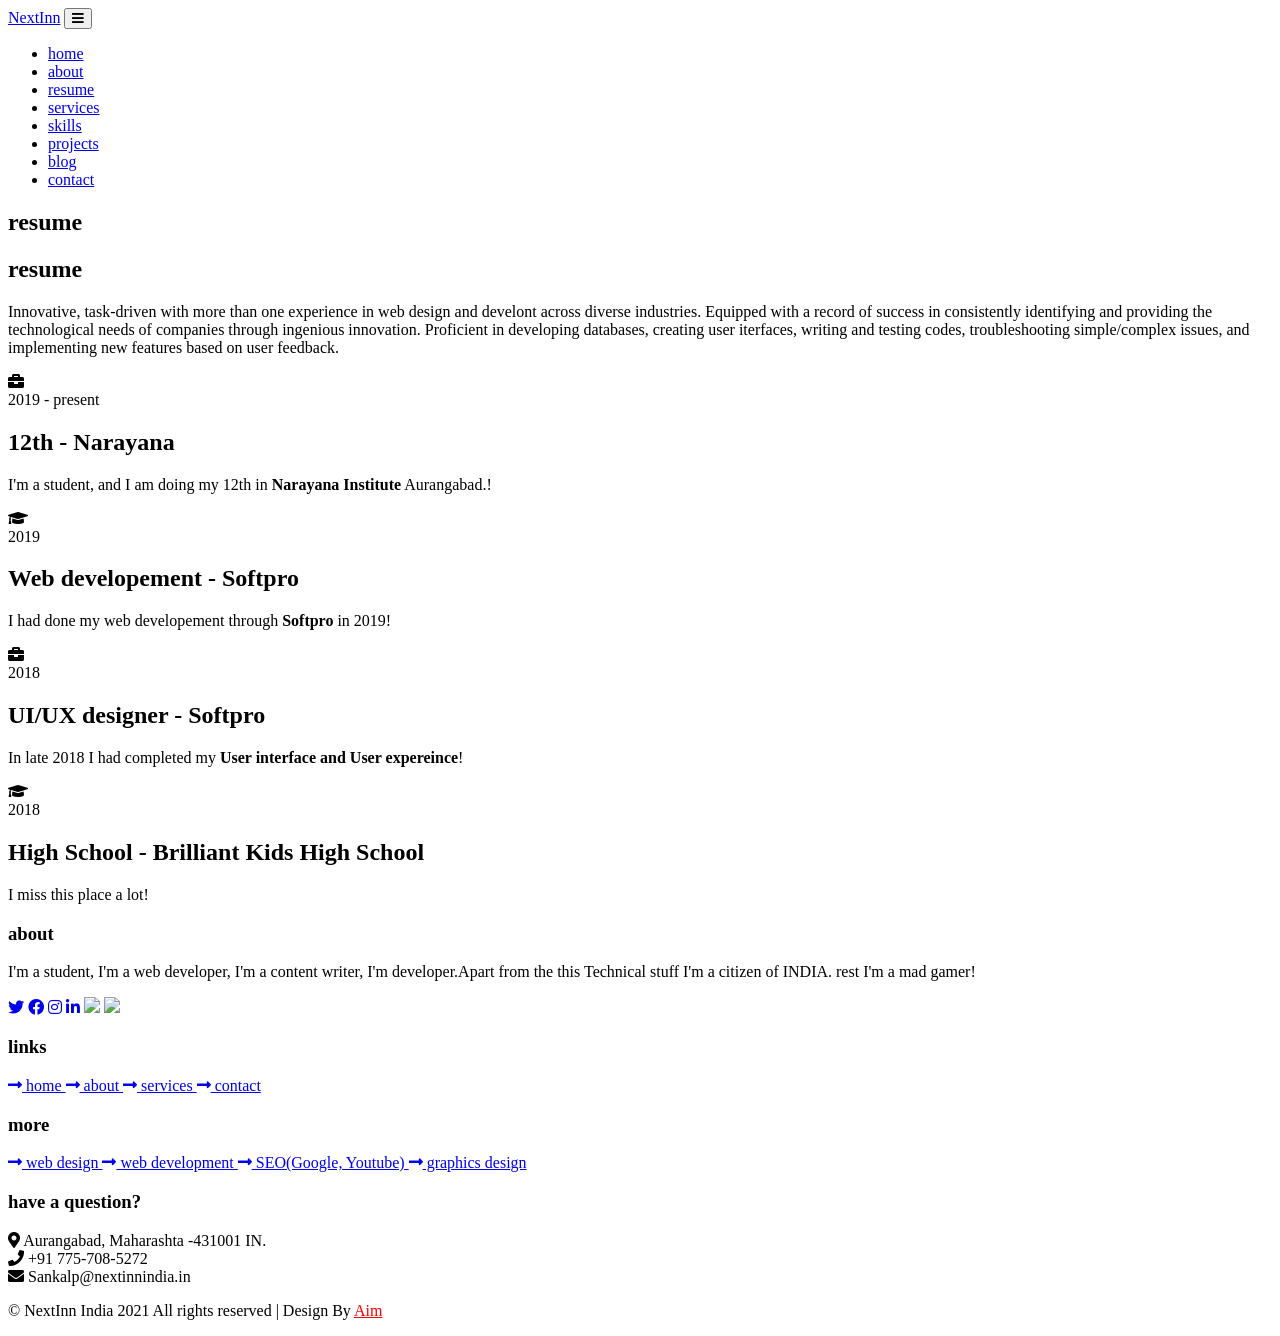
==== resume.html @ b2cc41a3 "Add files via upload" ====
<!DOCTYPE html>
<html>
  <head>
    <meta charset="utf-8">
    <meta http-equiv="X-UA-Compatible" content="IE=edge">
    <link href="assets/nextinn logo.png" rel="shortcut icon" type="image/x-icon" />
    <title>Sankalp Salve | Resume</title>
    <meta name="description" content="">
    <meta name="viewport" content="width=device-width, initial-scale=1">
    <!-- utility css file -->
    <link rel="stylesheet" href="css/utility.css">
    <!-- style css file -->
    <link rel = "stylesheet" href = "css/style.css">
    <!-- fontawesome cdn -->
    <link rel="stylesheet" href="https://cdnjs.cloudflare.com/ajax/libs/font-awesome/5.15.1/css/all.min.css" integrity="sha512-+4zCK9k+qNFUR5X+cKL9EIR+ZOhtIloNl9GIKS57V1MyNsYpYcUrUeQc9vNfzsWfV28IaLL3i96P9sdNyeRssA==" crossorigin="anonymous" />
    <!-- google fonts -->
    <link href="https://fonts.googleapis.com/css2?family=Open+Sans:wght@300;400;600;700;800&family=Poppins:wght@200;300;400;500;600;700;800;900&display=swap" rel="stylesheet">
  </head>
  <body>
    
    <!-- navbar section -->
    <nav class = "navbar">
      <div class = "container">
        <div class = "brand-and-toggler">
          <a href = "index.html" class = "navbar-brand">NextInn</a>
          <button type = "button" class = "navbar-toggler" id = "navbar-toggler">
            <span>
              <i class = "fas fa-bars"></i>
            </span>
          </button>
        </div>

        <div class = "navbar-collapse">
          <ul class = "navbar-nav">
            <li class = "nav-item">
              <a href = "index.html" class = "nav-link">home</a>
            </li>
            <li class = "nav-item">
              <a href = "about.html" class = "nav-link">about</a>
            </li>
            <li class = "nav-item nav-active">
              <a href = "resume.html" class = "nav-link">resume</a>
            </li>
            <li class = "nav-item">
              <a href = "services.html" class = "nav-link">services</a>
            </li>
            <li class = "nav-item">
              <a href = "skills.html" class = "nav-link">skills</a>
            </li>
            <li class = "nav-item">
              <a href = "projects.html" class = "nav-link">projects</a>
            </li>
            <li class = "nav-item">
              <a href = "blog.html" class = "nav-link">blog</a>
            </li>
            <li class = "nav-item">
              <a href = "contact.html" class = "nav-link">contact</a>
            </li>
          </ul>
        </div>
      </div>
    </nav>
    <!-- end of navbar section -->

    <!-- resume page -->
    <section class = "resume container">
      <div class = "title">
        <h2>resume</h2>
        <div>
          <h2>resume</h2>
        </div>
      </div>

      <p class = "text">
          Innovative, task-driven with more than one experience in web 
          design and develont across diverse industries. Equipped with a 
          record of success in consistently identifying and providing the 
          technological needs of companies through ingenious innovation.
          Proficient in developing databases, creating user iterfaces, 
          writing and testing codes, troubleshooting simple/complex issues,
          and implementing new features based on user feedback.
      </p>

      <div class = "row">
        <div class = "item">
          <div class = "icon">
            <i class = "fas fa-briefcase"></i>
          </div>
          <span>2019 - present</span>
          <h2>12th - <span>Narayana</span></h2>
          <p class = "text">I'm a student, and I am doing my 12th in <b>Narayana Institute</b> Aurangabad.!</p>
        </div>

        <div class = "item">
          <div class = "icon">
            <i class = "fas fa-graduation-cap"></i>
          </div>
          <span>2019</span>
          <h2>Web developement - <span>Softpro</span></h2>
          <p class = "text">I had done my web developement through <b>Softpro</b> in 2019!</p>
        </div>

        <div class = "item">
          <div class = "icon">
            <i class = "fas fa-briefcase"></i>
          </div>
          <span>2018</span>
          <h2>UI/UX designer - <span>Softpro</span></h2>
          <p class = "text">In late 2018 I had completed my <b>User interface and User expereince</b>!</p>
        </div>

<!--         <div class = "item">
          <div class = "icon">
            <i class = "fas fa-graduation-cap"></i>
          </div>
          <span>2012</span>
          <h2>masters in IT - <span>mit</span></h2>
          <p class = "text">Lorem ipsum dolor sit amet consectetur adipisicing elit. Reprehenderit non porro nisi, vitae accusamus sapiente!</p>
        </div>

        <div class = "item">
          <div class = "icon">
            <i class = "fas fa-briefcase"></i>
          </div>
          <span>2005 - 2013</span>
          <h2>consultant - <span>videohive</span></h2>
          <p class = "text">Lorem ipsum dolor sit amet consectetur adipisicing elit. Reprehenderit non porro nisi, vitae accusamus sapiente!</p>
        </div> -->

        <div class = "item">
          <div class = "icon">
            <i class = "fas fa-graduation-cap"></i>
          </div> 
          <span>2018</span>
          <h2>High School - <span>Brilliant Kids High School</span></h2>
          <p class = "text">I miss this place a lot!</p>
        </div>
      </div>
    </section>
    <!-- end of resume page -->
    
    

    <!-- footer -->
    <footer class = "footer container">
      <div class = "row">
        <div class = "col">
          <h3 class = "footer-title">about</h3>
          <p class = "text">I'm a student, I'm a web developer, I'm a content writer, I'm developer.Apart from the this Technical stuff I'm a citizen of INDIA. rest I'm a mad gamer!</p>
          <div class = "social-links">
            <a href = "https://twitter.com/Sankalpsalve3" target="_blank"><i class = "fab fa-twitter"></i></a>
            <a href = "https://www.facebook.com/sankalp.salve.7" target="_blank"><i class = "fab fa-facebook"></i></a>
            <a href = "https://www.instagram.com/di_spartan_cadmium/" target="_blank"><i class = "fab fa-instagram"></i></a>
            <a href = "https://www.linkedin.com/in/sankalp-salve-874a441b1/" target="_blank"><i class = "fab fa-linkedin-in"></i></a>
            <a href="https://www.fiverr.com/share/0K4B72" target="_blank"><img src="assets/fiverr%20icon.png"></a>
            <a href="https://www.upwork.com/o/profiles/users/~010721612c36194499/" target="_blank"><img src="assets/upwork.png"></a>



          </div>
        </div>

        <div class = "col">
          <h3 class = "footer-title">links</h3>
          <div class = "footer-links">
            <a href = "index.html" class = "text">
              <i class = "fas fa-long-arrow-alt-right"></i>
              home
            </a>
            <a href = "about.html" class = "text">
              <i class = "fas fa-long-arrow-alt-right"></i>
              about
            </a>
            <a href = "services.html" class = "text">
              <i class = "fas fa-long-arrow-alt-right"></i>
              services
            </a>
            <a href = "contact.html" class = "text">
              <i class = "fas fa-long-arrow-alt-right"></i>
              contact
            </a>
          </div>
        </div>

        <div class = "col">
          <h3 class = "footer-title">more</h3>
          <div class = "footer-links">
            <a href = "#" class = "text">
              <i class = "fas fa-long-arrow-alt-right"></i>
              web design
            </a>
            <a href = "#" class = "text">
              <i class = "fas fa-long-arrow-alt-right"></i>
              web development
            </a>
            <a href = "#" class = "text">
              <i class = "fas fa-long-arrow-alt-right"></i>
              SEO(Google, Youtube)
            </a>
            <a href = "#" class = "text">
              <i class = "fas fa-long-arrow-alt-right"></i>
              graphics design
            </a>
          </div>
        </div>

        <div class = "col">
          <h3 class = "footer-title">have a question?</h3>
          <div>
            <span>
              <i class = "fas fa-map-marker-alt"></i>
            </span>
            <span class = "text">Aurangabad, Maharashta -431001 IN.</span>
          </div>

          <div>
            <span>
              <i class = "fas fa-phone"></i>
            </span>
            <span class = "text">+91 775-708-5272</span>
          </div>

          <div>
            <span>
              <i class = "fas fa-envelope"></i>
            </span>
            <span class = "text">Sankalp@nextinnindia.in</span>
          </div>
        </div>
      </div>

      <div class = "footer-text">
        <p class = "text">&copy; NextInn India 2021 All rights reserved | Design By <a href="https://www.fiverr.com/share/0K4B72" style="color: red;" target="_blank">Aim</a></p>
      </div>
    </footer>
    <!-- end of footer -->


    <!-- custom js file -->
    <script src="js/script.js"></script>
  </body>
</html>
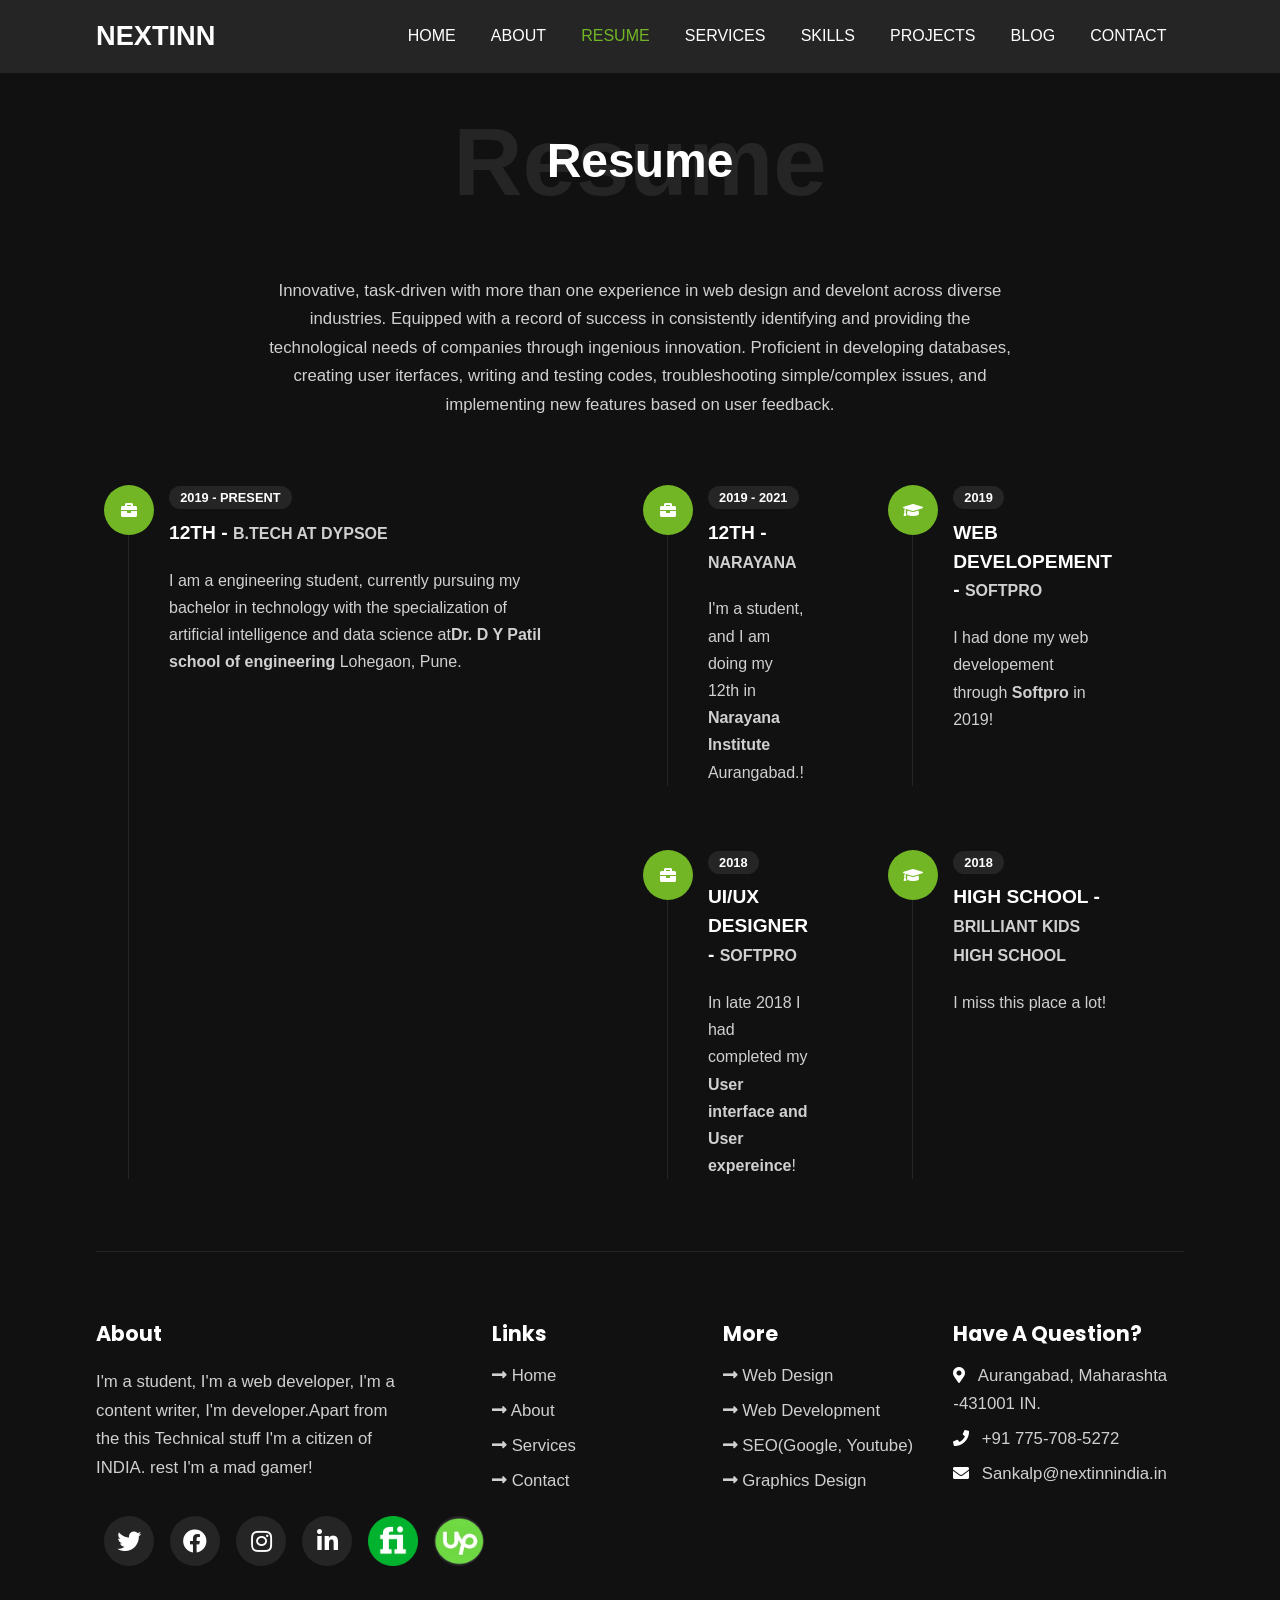
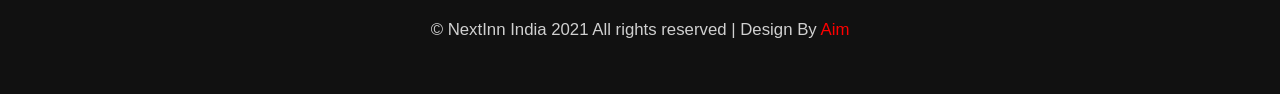
==== commit e6bffa03: "Update resume.html" ====
--- a/resume.html
+++ b/resume.html
@@ -87,6 +87,16 @@
             <i class = "fas fa-briefcase"></i>
           </div>
           <span>2019 - present</span>
+          <h2>12th - <span>B.tech at DYPSOE</span></h2>
+          <p class = "text">I am a engineering student, currently pursuing my bachelor in technology with the specialization of artificial intelligence and data science at<b>Dr. D Y Patil school of engineering</b> Lohegaon, Pune.</p>
+        </div>
+              
+      <div class = "row">
+        <div class = "item">
+          <div class = "icon">
+            <i class = "fas fa-briefcase"></i>
+          </div>
+          <span>2019 - 2021</span>
           <h2>12th - <span>Narayana</span></h2>
           <p class = "text">I'm a student, and I am doing my 12th in <b>Narayana Institute</b> Aurangabad.!</p>
         </div>
@@ -239,4 +249,4 @@
     <!-- custom js file -->
     <script src="js/script.js"></script>
   </body>
-</html>+</html>
--- a/css/utility.css
+++ b/css/utility.css
@@ -0,0 +1,117 @@
+/* setup and common stylings */
+:root{
+    --poppins: 'Poppins', sans-serif;
+    --sans: 'Open Sans', sans-serif;
+    --green: #72b626;
+    --black: #111;
+    --nero: #252525;
+    --transition: all 0.4s ease;
+}
+*{
+    box-sizing: border-box;
+    padding: 0;
+    margin: 0;
+    font-family: var(--sans);
+}
+body{
+    color: #fff;
+    line-height: 1.5;
+    background: var(--black);
+    overflow-x: hidden;
+}
+a{
+    color: #fff;
+    text-decoration: none;
+}
+img{
+    width: 100%;
+    display: block;
+}
+ul li{
+    list-style-type: none;
+}
+h1, h2, h3, h4, h5, h6, p{
+    padding: 0.6rem 0;
+}
+
+/* button */
+.btn{
+    border: none;
+    margin: 1rem 0;
+    border-radius: 35px;
+    background: var(--green);
+    font-size: 0.9rem;
+    text-transform: uppercase;
+    padding: 1rem 1.5rem;
+    font-weight: 700;
+    letter-spacing: 2px;
+    display: inline-block;
+    cursor: pointer;
+    transition: var(--transition);
+}
+.btn:hover{
+    opacity: 0.7;
+}
+
+.text{
+    font-size: 1.05rem;
+    color: #d0d0d0;
+    line-height: 1.7;
+}
+
+/* title */
+.title{
+    position: relative;
+}
+.title > h2{
+    font-size: 3rem;
+    font-family: var(--poppins);
+    text-align: center;
+    text-transform: capitalize;
+    font-weight: 900;
+    color: var(--nero);
+}
+.title div{
+    position: absolute;
+    top: 50%;
+    left: 50%;
+    text-align: center;
+    width: 100%;
+    transform: translate(-50%, -50%);
+}
+.title div h2{
+    text-transform: capitalize;
+    font-size: 2rem;
+    font-family: var(--poppins);
+    font-weight: 800;
+}
+.container{
+    width: 90vw;
+    margin: 0 auto;
+}
+
+@media screen and (min-width: 500px){
+    .title > h2{
+        font-size: 6rem;
+    }
+    .title div h2{
+        font-size: 3rem;
+    }
+}
+
+@media screen and (min-width: 992px){
+    .container{
+        width: 88vw;
+    }
+}
+@media screen and (min-width: 1200px){
+    .container{
+        width: 85vw;
+    }
+}
+
+/* animation and transition stopper styling */
+.resize-animation-stopper *{
+    animation: none !important;
+    transition: none !important;
+}
--- a/css/style.css
+++ b/css/style.css
@@ -0,0 +1,830 @@
+/* #### navbar #### */
+.navbar{
+    position: fixed;
+    z-index: 999;
+    top: 0;
+    left: 0;
+    background: var(--nero);
+    width: 100%;
+}
+.brand-and-toggler{
+    display: flex;
+    justify-content: space-between;
+    padding: 1rem 0;
+}
+.navbar-brand{
+    text-transform: uppercase;
+    font-family: var(--poppins);
+    font-size: 1.7rem;
+    font-weight: 800;
+}
+.navbar-toggler{
+    border: none;
+    font-size: 1.7rem;
+    background: none;
+    color: #fff;
+    cursor: pointer;
+    outline: none;
+    transition: var(--transition);
+}
+.navbar-toggler:hover{
+    opacity: 0.8;
+}
+.navbar-collapse{
+    height: 0;
+    overflow: hidden;
+    transition: var(--transition);
+}
+.nav-item{
+    text-align: center;
+    padding: 0.6rem;
+    position: relative;
+}
+.nav-item::after{
+    content: "";
+    position: absolute;
+    bottom: 4px;
+    left: 50%;
+    transform: translateX(-50%);
+    border-radius: 5px;
+    width: 0;
+    height: 2px;
+    background: var(--green);
+    transition: var(--transition);
+}
+.nav-item:hover::after{
+    width: 100px;
+}
+.nav-link{
+    text-transform: uppercase;
+    font-size: 1.2rem;
+    transition: var(--transition);
+}
+.nav-link:hover{
+    color: var(--green);
+}
+.nav-active .nav-link{
+    color: var(--green);
+}
+
+/*** show nav class ***/
+.showNav{
+    height: 385px;
+}
+
+/* #### HOME PAGE #### */
+.home{
+    padding: 5rem 0 2.5rem 0;
+}
+.home .row > div{
+    height: 60vh;
+    display: flex;
+    flex-direction: column;
+    justify-content: center;
+    align-items: center;
+    border: 2px solid var(--nero);
+    border-radius: 10px;
+    margin: 2rem 0;
+}
+.home .row-left{
+    text-align: center;
+}
+.home .row-left h3{
+    color: var(--green);
+    font-weight: 400;
+    text-transform: uppercase;
+}
+.home .row-left h1{
+    font-size: 2rem;
+    font-family: var(--poppins);
+    text-transform: capitalize;
+    line-height: 1.2;
+    font-weight: 900;
+}
+.home .row-left h1 span{
+    color: var(--green);
+}
+.home .row-left h2{
+    text-transform: uppercase;
+    font-family: var(--poppins);
+    font-size: 1rem;
+}
+.home-pg-btn{
+    display: flex;
+    margin: 1rem 0;
+}
+.home-pg-btn button{
+    padding: 0.8rem;
+    margin-right: 0.6rem;
+    border: 1px solid #f7f7f7;
+}
+.home-pg-btn button:first-child{
+    border-color: var(--green);
+}
+.home-pg-btn button:last-child{
+    background: transparent;
+    color: #fff;
+}
+.home .img-container{
+    position: relative;
+    width: 240px;
+    height: 240px;
+    border-radius: 50%;
+    overflow: hidden;
+}
+.home .img-border{
+    background: var(--nero);
+    width: 245px;
+    height: 245px;
+    border-radius: 50%;
+    display: flex;
+    justify-content: center;
+    align-items: center;
+}
+
+/* #### ABOUT PAGE #### */
+.about{
+    padding: 5rem 0 2.5rem 0;
+}
+.about .row-right{
+    padding: 3rem 0;
+}
+.about .row-right p{
+    margin: 1rem 0;
+}
+.about-content{
+    margin: 1.5rem 0;
+}
+.about-content li{
+    display: flex;
+    margin: 0.6rem 0;
+}
+.about-content li span{
+    flex: 1;
+}
+.about-content li span:first-child{
+    color: #fff;
+    font-weight: 600;
+}
+.about .row-right h3{
+    color: var(--green);
+    font-size: 1.5rem;
+}
+.about .row-right h3 span{
+    color: #fff;
+    font-weight: 400;
+}
+
+/* #### RESUME PAGE #### */
+.resume{
+    padding: 5rem 0 2.5rem 0;
+}
+.resume > .text{
+    width: 70%;
+    margin: 1.5rem auto;
+    text-align: center;
+}
+.resume .item{
+    padding: 0 2.5rem;
+    margin: 2rem;
+    border-left: 1px solid var(--nero);
+    position: relative;
+}
+.resume .item > span{
+    background: var(--nero);
+    border-radius: 15px;
+    padding: 0.25rem 0.7rem;
+    text-transform: uppercase;
+    font-size: 0.8rem;
+    font-weight: 600;
+}
+.resume .item h2{
+    text-transform: uppercase;
+    font-weight: 600;
+    font-size: 1.2rem;
+}
+.resume .item h2 span{
+    font-size: 1rem;
+    color: #d0d0d0;
+}
+.resume .item .text{
+    font-size: 1rem;
+    padding-bottom: 0;
+}
+.resume .icon{
+    position: absolute;
+    top: 0;
+    width: 50px;
+    height: 50px;
+    background: var(--green);
+    border-radius: 50%;
+    display: flex;
+    justify-content: center;
+    align-items: center;
+    left: -25px;
+}
+
+/* #### SERVICES PAGE #### */
+.services{
+    padding: 5rem 0 2.5rem 0;
+}
+.services > .text{
+    width: 70%;
+    margin: 1.5rem auto;
+    text-align: center;
+}
+.services .item{
+    text-align: center;
+    padding: 1.5rem 0 4rem 0;
+    background: var(--nero);
+    margin: 1.5rem 0;
+    cursor: pointer;
+    transition: var(--transition);
+}
+.services .item span{
+    font-size: 5rem;
+    color: var(--green);
+}
+.services .item h2{
+    text-transform: uppercase;
+    font-size: 1rem;
+    font-weight: 600;
+    letter-spacing: 3px;
+    position: relative;
+}
+.services .item h2::after{
+    content: "";
+    position: absolute;
+    bottom: 0;
+    background: var(--green);
+    width: 50px;
+    height: 0.5px;
+    left: 50%;
+    transform: translateX(-50%);
+}
+.services .item:hover{
+    background: var(--green);
+}
+.services .item:hover span{
+    color: #fff;
+}
+.services .item:hover h2{
+    color: var(--black);
+}
+.services .item:hover h2::after{
+    background: var(--black);
+}
+.services .btn{
+    margin: 2.5rem auto 1rem auto;
+    display: block;
+}
+
+
+/* #### SKILLS PAGE #### */
+.skills{
+    padding: 5rem 0 2.5rem 0;
+}
+.skills > .text{
+    width: 70%;
+    margin: 1.5rem auto;
+    text-align: center;
+}
+.skills .row{
+    margin: 1rem 0;
+}
+.skills .item{
+    padding: 0.5rem 0;
+    margin: 0.3rem 0;
+}
+.skills .item-text{
+    display: flex;
+    justify-content: flex-start;
+    font-weight: 600;
+    font-size: 1.3rem;
+    position: relative;
+}
+.skills .item-text span:last-child{
+    position: absolute;
+}
+.skills .item-text .w-90{
+    margin-left: 85%;
+}
+.skills .item-text .w-75{
+    margin-left: 70%;
+}
+.skills .item-text .w-85{
+    margin-left: 80%;
+}
+.skills .item-text .w-80{
+    margin-left: 75%;
+}
+.skills .item-text .w-60{
+    margin-left: 55%;
+}
+.skills .item-text .w-68{
+    margin-left: 63%;
+}
+.progress{
+    margin: 0.8rem 0;
+    border-radius: 10px;
+    height: 16px;
+    width: 100%;
+    background-color: var(--nero);
+    overflow: hidden;
+}
+.progress-bar{
+    background: var(--green);
+    height: 100%;
+    border-top-right-radius: 2px;
+    border-bottom-right-radius: 2px;
+}
+.progress-bar.w-90{
+    width: 90%;
+}
+.progress-bar.w-75{
+    width: 75%;
+}
+.progress-bar.w-85{
+    width: 85%;
+}
+.progress-bar.w-80{
+    width: 80%;
+}
+.progress-bar.w-60{
+    width: 60%;
+}
+.progress-bar.w-68{
+    width: 68%;
+}
+
+/* #### PROJECTS PAGE #### */
+.projects{
+    padding: 5rem 0 2.5rem 0;
+}
+.projects > .text{
+    width: 70%;
+    margin: 1.5rem auto;
+    text-align: center;
+}
+.projects .item{
+    margin: 2rem 0;
+    height: 320px;
+    width: 100%;
+    position: relative;
+}
+.projects .row .item:nth-child(1){
+    background: url(../assets/project-img-1.jpg) center/cover no-repeat;
+}
+.projects .row .item:nth-child(2){
+    background: url(../assets/project-img-2.jpg) center/cover no-repeat;
+}
+.projects .row .item:nth-child(3){
+    background: url(../assets/project-img-3.jpg) center/cover no-repeat;
+}
+.projects .row .item:nth-child(4){
+    background: url(../assets/project-img-4.jpg) center/cover no-repeat;
+}
+.projects .row .item:nth-child(5){
+    background: url(../assets/project-img-5.jpg) center/cover no-repeat;
+}
+.projects .row .item:nth-child(6){
+    background: url(../assets/project-img-6.jpg) center/cover no-repeat;
+}
+.projects .item .item-overlay{
+    position: absolute;
+    top: 0;
+    left: 0;
+    width: 100%;
+    height: 100%;
+    background: var(--green);
+    text-align: center;
+    display: flex;
+    flex-direction: column;
+    justify-content: center;
+    padding: 1.5rem;
+    opacity: 0;
+    transition: var(--transition);
+}
+.projects .item .item-overlay a{
+    text-transform: capitalize;
+    font-size: 1.25rem;
+    font-weight: 400;
+    font-family: var(--poppins);
+}
+.projects .item .item-overlay h3{
+    text-transform: uppercase;
+    font-size: 1rem;
+    letter-spacing: 3px;
+}
+.projects .item:hover .item-overlay{
+    opacity: 0.9;
+}
+
+/* #### BLOG PAGE #### */
+.blog{
+    padding: 5rem 0 2.5rem 0;
+}
+.blog > .text{
+    width: 70%;
+    margin: 1.5rem auto;
+    text-align: center;
+}
+.blog .item{
+    margin: 1rem 0;
+    background: var(--nero);
+    border-radius: 5px;;
+    overflow: hidden;
+}
+.blog .item .item-img{
+    border-bottom: 8px solid var(--green);
+    overflow: hidden;
+}
+.blog .item .item-img img{
+    transition: var(--transition);
+}
+.blog .item .item-img:hover img{
+    transform: scale(1.2);
+}
+.blog .item .item-content{
+    padding: 1.5rem;
+}
+.blog .item .item-content span{
+    color: var(--green);
+    text-transform: uppercase;
+}
+.blog .item .item-content span .fas{
+    font-size: 0.85rem;
+}
+.blog .item .item-content h2{
+    font-family: var(--poppins);
+    font-weight: 400;
+    font-size: 1.4rem;
+}
+.blog .pagination{
+    margin: 3rem 0 0.5rem 0;
+    display: flex;
+    align-items: center;
+    justify-content: center;
+}
+.blog .page-link{
+    background: var(--nero);
+    display: block;
+    width: 50px;
+    height: 50px;
+    margin: 0 0.6rem;
+    display: flex;
+    justify-content: center;
+    align-items: center;
+    border-radius: 50%;
+    font-weight: 700;
+    transition: var(--transition);
+}
+
+.blog .page-link:nth-child(2){
+    background: var(--green);
+}
+.blog .page-link:hover{
+    background: var(--green);
+}
+
+/* #### CONTACT PAGE #### */
+.contact{
+    padding: 5rem 0 2.5rem 0;
+}
+.contact > .text{
+    width: 70%;
+    margin: 1.5rem auto;
+    text-align: center;
+}
+.contact .row{
+    margin: 1rem 0;
+}
+.contact .row > div{
+    margin: 2.5rem 0;
+    padding: 2rem 0;
+}
+.contact .col-left h2{
+    text-transform: uppercase;
+}
+.contact .contact-info{
+    margin: 1rem 0;
+    padding: 0.5rem 0;
+    display: flex;
+    align-items: center;
+}
+.contact .contact-info > span{
+    color: var(--green);
+    font-size: 2.6rem;
+    margin-right: 1.2rem;
+}
+.contact .contact-info h3{
+    font-size: 1rem;
+    font-weight: 400;
+}
+.contact .contact-info h3 span{
+    text-transform: uppercase;
+    font-size: 1.05rem;
+}
+.contact .contact-social-links{
+    display: flex;
+}
+.contact .contact-social-links a{
+    display: block;
+    width: 50px;
+    height: 50px;
+    background: var(--nero);
+    margin: 0 0.6rem;
+    display: flex;
+    justify-content: center;
+    align-items: center;
+    border-radius: 50%;
+    transition: var(--transition);
+}
+.contact .contact-social-links a:first-child{
+    margin-left: 0;
+}
+.contact .contact-social-links a:hover{
+    background: var(--green);
+}
+.contact-form input, .contact-form textarea{
+    width: 100%;
+    margin: 1rem 0;
+    background: var(--nero);
+    border: 2px solid transparent;
+    font-size: 1rem;
+    padding: 0.8rem 1rem;
+    border-radius: 25px;
+    outline: 0;
+    caret-color: #fff;
+}
+.contact-form input:focus, .contact-form textarea:focus{
+    border-color: var(--green);
+}
+.contact-form input::placeholder,
+.contact-form textarea::placeholder{
+    text-transform: uppercase;
+}
+
+
+
+
+/* #### footer #### */
+.footer{
+    padding: 2.5rem 0;
+    border-top: 1.5px solid #252525;
+}
+.footer-title{
+    text-transform: capitalize;
+    font-size: 1.3rem;
+    font-family: var(--poppins);
+    font-weight: 700;
+}
+.footer .col{
+    text-align: center;
+    padding: 1rem 0;
+}
+.footer .col:first-child .text{
+    width: 80%;
+    margin: 0 auto;
+}
+.social-links{
+    display: flex;
+    justify-content: center;
+}
+.social-links a{
+    background: var(--nero);
+    width: 50px;
+    height: 50px;
+    font-size: 1.5rem;
+    display: flex;
+    justify-content: center;
+    align-items: center;
+    border-radius: 50%;
+    margin: 1.5rem 0.5rem;
+    transition: var(--transition);
+}
+.social-links a:hover{
+    background: var(--green);
+}
+.footer-links a{
+    display: block;
+    text-transform: capitalize;
+    padding: 0.2rem 0;
+    transition: var(--transition);
+}
+.footer-links a .fas{
+    display: none;
+}
+.footer-links a:hover{
+    color: #fff;
+}
+.footer .col:last-child div{
+    padding: 0.2rem 0;
+}
+.footer .col:last-child .fas{
+    padding-right: 0.5rem;
+}
+.footer-text .text{
+    text-align: center;
+}
+
+
+
+
+
+
+/* #### Media Queries #### */
+@media screen and (min-width: 500px){
+    /* home page */
+    .home .row-left h1{
+        font-size: 4rem;
+    }
+    .home .row-left h2{
+        font-size: 1.4rem;
+    }
+    .home-pg-btn button{
+        padding: 1rem 1.5rem;
+    }
+    .home .img-container{
+        width: 320px;
+        height: 320px;
+    }
+    .home .img-border{
+        width: 325px;
+        height: 325px;
+    }
+}
+
+@media screen and (min-width: 768px){
+    /* footer */
+    .footer .row{
+        display: grid;
+        grid-template-columns: repeat(2, 1fr);
+    }
+    /* about page */
+    .about .row-left{
+        width: 400px;
+        height: 400px;
+        margin: 1rem auto;
+        overflow: hidden;
+        border-radius: 50%;
+        position: relative;
+    }
+    /* resume page */
+    .resume .row{
+        display: grid;
+        grid-template-columns: repeat(2, 1fr);
+    }
+    /* services page */
+    .services .row{
+        display: flex;
+        flex-wrap: wrap;
+    }
+    .services .item{
+        flex: 0 0 calc(50% - 2rem);
+        margin: 1rem;
+    }
+    /* skills page */
+    .skills .row{
+        display: grid;
+        grid-template-columns: repeat(2, 1fr);
+        grid-gap: 2rem;
+    }
+    /* projects page */
+    .projects .row{
+        display: grid;
+        grid-template-columns: repeat(3, 1fr);
+        grid-gap: 2rem;
+    }
+    .projects .row .item{
+        margin: 0;
+    }
+    .projects .row .item:nth-child(2){
+        grid-column: 2/4;
+    }
+    .projects .row .item:nth-child(3){
+        grid-column: 1/3;
+    }
+    .projects .row .item:nth-child(6){
+        grid-column: 2/4;
+    }
+
+    /* blog page */
+    .blog .row{
+        display: grid;
+        grid-template-columns: repeat(2, 1fr);
+        grid-gap: 2rem;
+    }
+    /* contact page */
+    .contact-form .form-group{
+        display: grid;
+        grid-template-columns: repeat(3, 1fr);
+        grid-gap: 1rem;
+    }
+    .contact .row > div{
+        margin: 0;
+    }
+}
+
+@media screen and (min-width: 992px){
+    /* navbar section */
+    .navbar-toggler{
+        display: none;
+    }
+    .navbar .container{
+        display: flex;
+        flex-wrap: wrap;
+        justify-content: space-between;
+        align-items: center;
+    }
+    .navbar-nav{
+        display: flex;
+        justify-content: flex-end;
+    }
+    .navbar-collapse{
+        height: 100%;
+        flex: 1 0 auto;
+    }
+    .brand-and-toggler{
+        flex: 0 0 100px;
+    }
+    .nav-item{
+        margin: 0 0.5rem;
+    }
+    .nav-link{
+        font-size: 1rem;
+    }
+
+    /* home page */
+    .home .row{
+        display: grid;
+        grid-template-columns: repeat(2, 1fr);
+        grid-gap: 2rem;
+    }
+    .home .row > div{
+        height: calc(100vh - 73px);
+        border: none;
+        margin: 0;
+        align-items: flex-start;
+    }
+    .home .row-left{
+        text-align: left;
+    }
+    .home .img-container{
+        width: 100%;
+        height: 100%;
+        border-radius: unset;
+    }
+    .home .img-border{
+        height: 90%;
+        width: 100%;
+        transition: var(--transition);
+        border-radius: unset;
+        background: transparent;
+    }
+    .home .img-border:hover{
+        transform: translateY(-14px);
+    }
+
+    /* about page */
+    .about .row{
+        display: grid;
+        grid-template-columns: repeat(2, 1fr);
+        align-items: center;
+        grid-gap: 2rem;
+    }
+    /* services page */
+    .services .item{
+        flex: 0 0 calc(33.33% - 2rem);
+    }
+    /* contact page */
+    .contact .row{
+        display: grid;
+        grid-template-columns: repeat(2, 1fr);
+        grid-gap: 2rem;
+    }
+}
+
+@media screen and (min-width: 1200px){
+    /* footer */
+    .footer .row{
+        grid-template-columns: repeat(4, 1fr);
+    }
+    .footer .row .col{
+        text-align: left;
+    }
+    .footer .col:first-child .text{
+        margin: 0;
+    }
+    .social-links{
+        justify-content: flex-start;
+    }
+    .footer-links a .fas{
+        display: inline-block;
+    }
+
+    /* blog page */
+    .blog .row{
+        grid-template-columns: repeat(3, 1fr);
+    }
+}
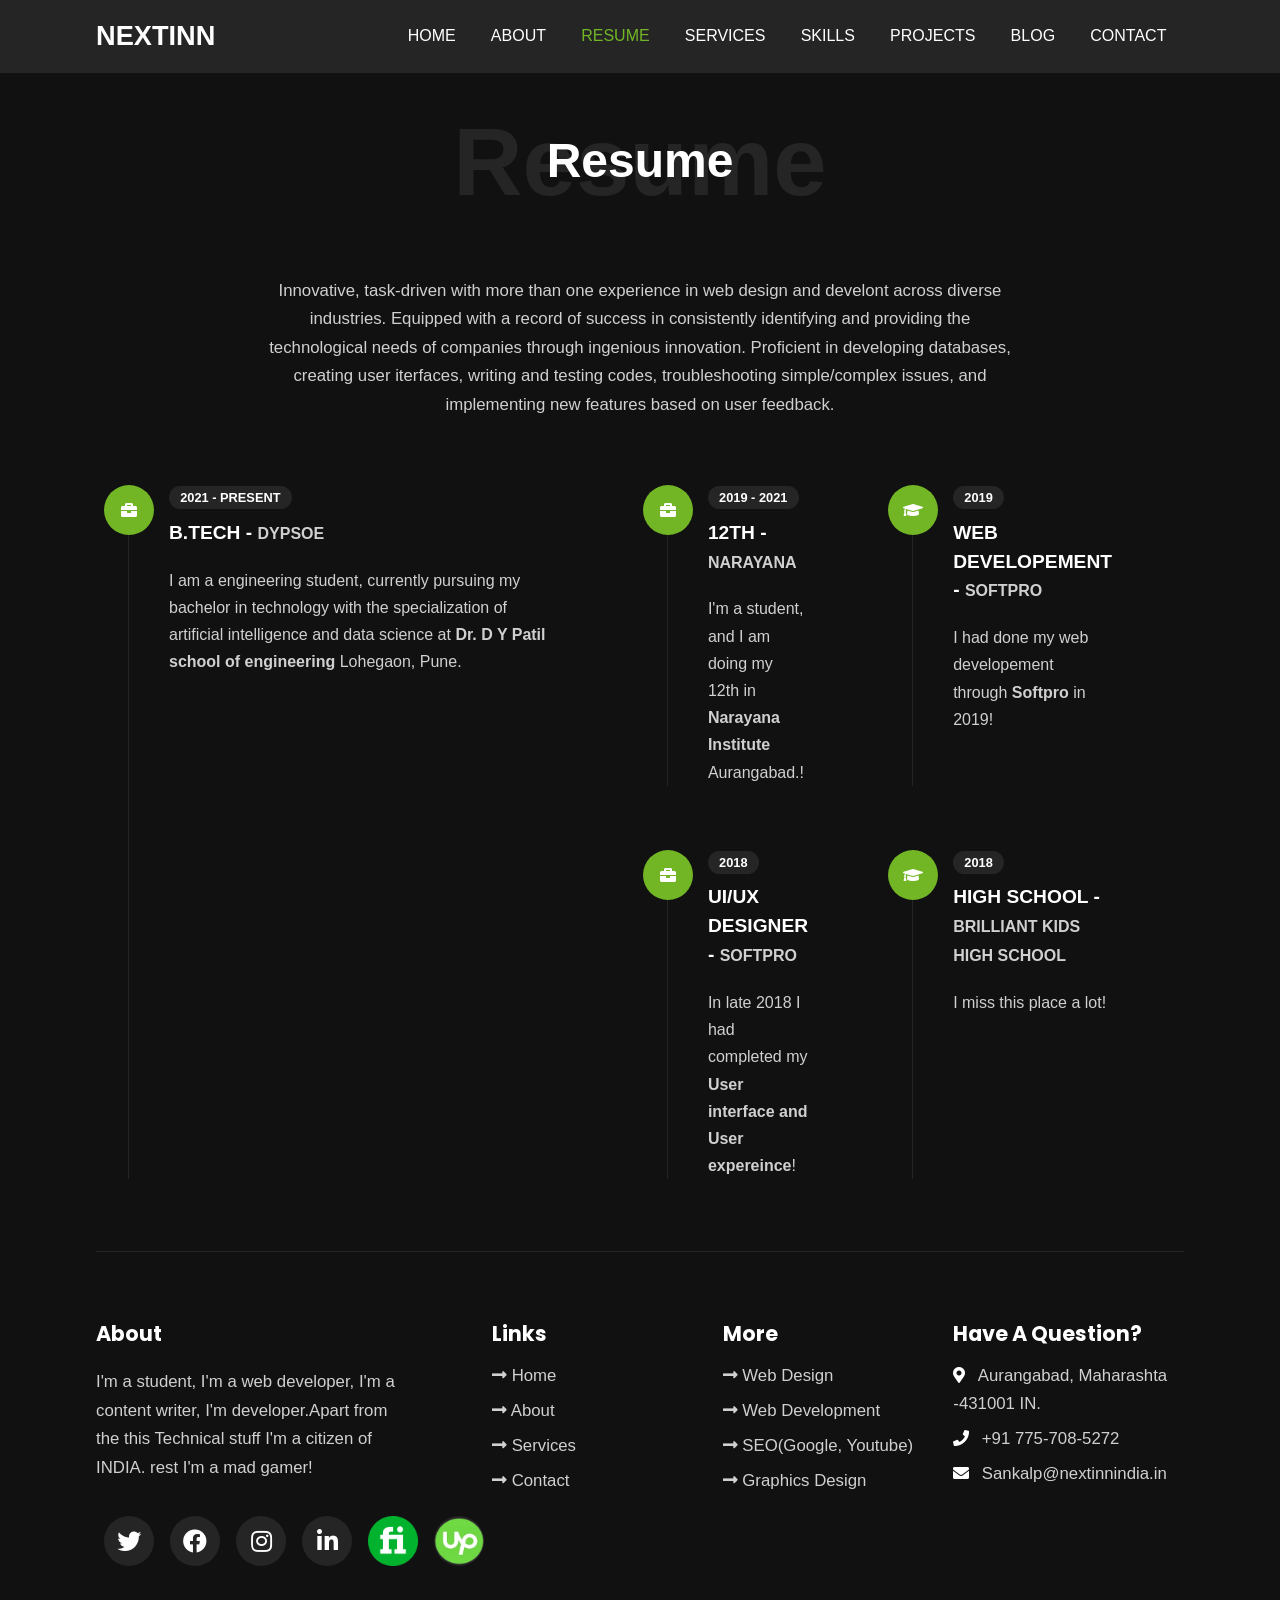
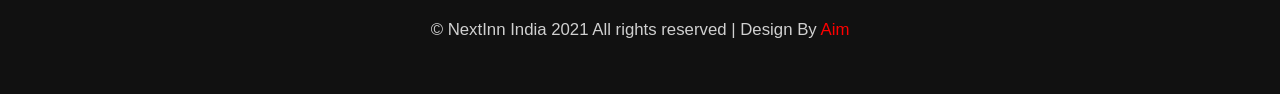
==== commit 894ae684: "Update resume.html" ====
--- a/resume.html
+++ b/resume.html
@@ -86,9 +86,9 @@
           <div class = "icon">
             <i class = "fas fa-briefcase"></i>
           </div>
-          <span>2019 - present</span>
-          <h2>12th - <span>B.tech at DYPSOE</span></h2>
-          <p class = "text">I am a engineering student, currently pursuing my bachelor in technology with the specialization of artificial intelligence and data science at<b>Dr. D Y Patil school of engineering</b> Lohegaon, Pune.</p>
+          <span>2021 - present</span>
+          <h2>B.tech - <span> DYPSOE</span></h2>
+          <p class = "text">I am a engineering student, currently pursuing my bachelor in technology with the specialization of artificial intelligence and data science at <b>Dr. D Y Patil school of engineering</b> Lohegaon, Pune.</p>
         </div>
               
       <div class = "row">
